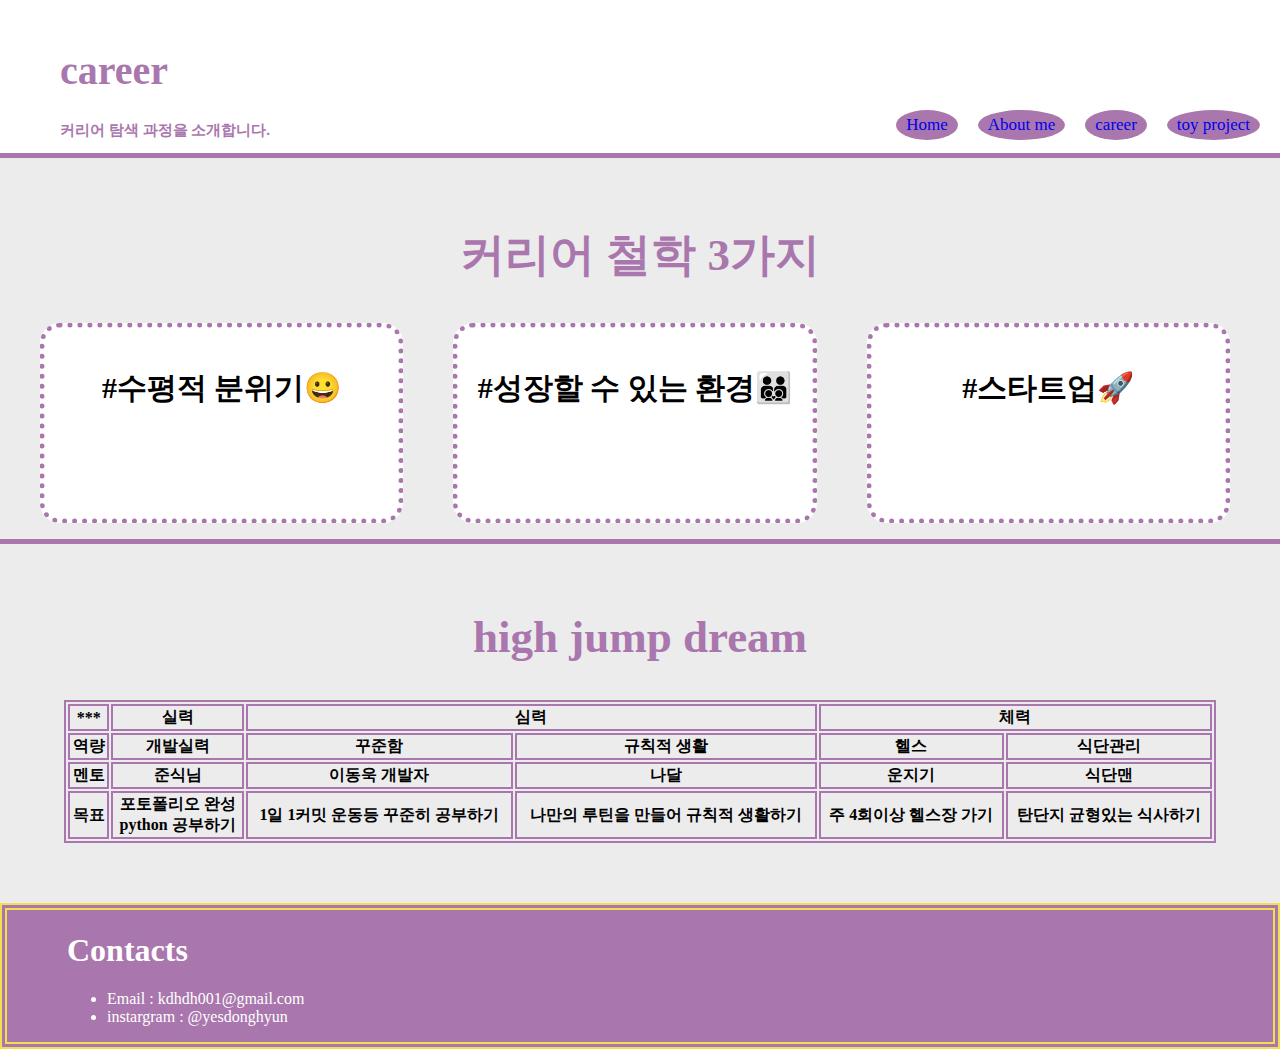
==== career.html @ ac41c767 "First Version" ====
<!DOCTYPE html>
<html lang="en">
  <head>
    <title>About Donghyun</title>
    <meta charset="UTF-8" />
    <link href="career.css" rel="stylesheet" />
  </head>
  <body>
    <header>
            <div class="title">
                <h1>career</h1>
		        <h2>커리어 탐색 과정을 소개합니다.</h2>
                <nav class="title_right">
                    <ul class="topnav">
                        <li><a href="index.html">Home</a></li>
                        <li><a href="about me.html">About me</a></li>
                        <li><a href="career.html">career</a></li>
                        <li><a href="toy project.html">toy project</a></li>
                    </ul>
                </nav>
            </div>    
    </header>
    <div class="small_title"><h2>커리어 철학 3가지</h2></div>
    <section>
        <ul>
          <li id="mood"><h4>#수평적 분위기😀</h4></li>
          <li id="environment"><h4>#성장할 수 있는 환경👨‍👨‍👦‍👦</h4></li>
          <li id="startUp"><h4>#스타트업🚀</h4></li>
        </ul>
        <div id="moodPosition" class="hide">
          <div class="contentBoxWrapper">
            <div class="contentBox">
              <div id="moodCloseBtn" class="closeBtn">X</div>
              <h1>#수평적 분위기😀</h1>
              <p>
                저는 억압되고 수직적인 분위기에서 생활 했을 때 제가 가진 100%의 능률이 나오지 않습니다. 그렇기 때문에 복장 뿐 아니라 분위기 자체가 자유롭고 수평적이며 서로 의견을 자유롭게 공유할 수 있는 분위기의 회사를 가고 싶습니다.
              </p>
            </div>
          </div>
        </div>  
        <div id="environmentPosition" class="hide">
          <div class="contentBoxWrapper">
            <div class="contentBox">
              <div id="environmentCloseBtn" class="closeBtn">X</div>
              <h1>#성장할 수 있는 환경👨‍👨‍👦‍👦</h1>
              <p>
                단순히 같은 일을 반복하는 것이 아니라 새로운 것을 배우고 성장 할 수 있는 환경인 회사를 선호합니다. 
              </p>
            </div>
          </div>
        </div>  
        <div id="startUpPosition" class="hide">
          <div class="contentBoxWrapper">
            <div class="contentBox">
              <div id="startUpCloseBtn" class="closeBtn">X</div>
              <h1>#스타트업🚀</h1>
              <p>
                큰 회사만큼의 워라벨, 복지등이 없어도 일하면서 다양한 기술들을 배우고 같이 성장해 나갈 수 있는 스타트업 또한 매력적이라고 생각합니다. 
              </p>
            </div>
          </div>
        </div>  
    </section>  
    <div class="small_title"><h2>high jump dream</h2></div>
    <section class="career_table">
        <table>
          <tr>
            <th>***</th>
            <td colspan="2">실력</td>
            <td colspan="2">심력</td>
            <td colspan="2">체력</td>
          </tr>
          <tr>
            <th>역량</th>
            <td colspan="2">개발실력</td>
            <td>꾸준함</td>
            <td>규칙적 생활</td>
            <td>헬스</td>
            <td>식단관리</td>
          </tr>
          <tr>
            <th>멘토</th>
            <td colspan="2">준식님</td>
            <td>이동욱 개발자</td>
            <td>나달</td>
            <td>운지기</td>
            <td>식단맨</td>
          </tr>
          <tr>
            <th>목표</th>
            <td colspan="2">포토폴리오 완성<br>
                python 공부하기</td>
            <td>1일 1커밋 운동등 꾸준히 공부하기</td>
            <td>나만의 루틴을 만들어 규칙적 생활하기</td>
            <td>주 4회이상 헬스장 가기</td>
            <td>탄단지 균형있는 식사하기</td>
          </tr>
        </table>
    </section>
    
    <footer>
      <h1>Contacts</h1>
      <ul>
          <li>Email : kdhdh001@gmail.com</li>
          <li>instargram : @yesdonghyun</li>
      </ul>
    </footer>
    <script src="career.js"></script>
  </body>
</html>
---- career.css ----
/* 공통 적용 */
* {
    box-sizing: border-box;
}

body {
    margin: 0px;
    background-color: #ececec;
}

nav ul {
    list-style:none;
}

a {
    text-decoration: none;
}

/* header 적용 */

header {
    padding: 20px 20px 1px 60px;
    font-size: 20px;
    background-color: white;

}

header h2 {
    font-size: 15px;
}


.title {
    position: relative;
    color: #a977ad;
}

.title_right {
    position: absolute;
    right: 0;
    bottom: 0;
    color: #ececec;
}
.topnav {
    display: flex;
    gap: 20px;
    font-size: 17px;
    margin-bottom: 0px;
}

.topnav li{
    
    background-color: #a977ad; 
    border: none;
    color: #ececec;
    padding: 5px 10px;
    text-align: center;
    text-decoration: none;
    border-radius: 50%;

}

.topnav a:visited{  
    color: #ececec; 
}

/* header footer 사이 */

 /* 커리어 키워드 3가지 */
.small_title{
    font-size: 30px;
    text-align: center;
    padding-top: 30px;
    border-top: 5px solid #a977ad;
    color:#a977ad;
}

section ul{
    list-style:none;
    display: flex;


}
section li{
    font-size:30px; 
    width: 100%;
    height: 200px;
    margin-right: 50px;
    justify-content: center;
    align-items: center;
    text-align: center;
    font-family: bold;
    background-color: #ffffff;
    border-radius: 20px;
    border: 5px dotted #a977ad;
    
}
/* 자바스크립트 활용 동적 */

#moodPosition {
    position: fixed;
    top: 0;
    right: 0;
    bottom: 0;
    left: 0;
    z-index: 7;
    background-color: rgba(0, 0, 0, 0.7);
}

#environmentPosition {
    position: fixed;
    top: 0;
    right: 0;
    bottom: 0;
    left: 0;
    z-index: 7;
    background-color: rgba(0, 0, 0, 0.7);
}

#startUpPosition {
    position: fixed;
    top: 0;
    right: 0;
    bottom: 0;
    left: 0;
    z-index: 7;
    background-color: rgba(0, 0, 0, 0.7);
}

.contentBoxWrapper {
    width: 100vw;
    height: 100vh;
    display: flex;
    justify-content: center;
    align-items: center;
}

.contentBox {
    width: 450px;
    height: 320px;
    padding: 20px 30px;
    background-color: white;
    color: black;
    border-radius: 20px;
    border: 5px double #a977ad;
}

.closeBtn {
    text-align: right;
    font-size: 30px;
    cursor: pointer;
}

.show {
    display: block;
}

.hide {
    display: none;
}

/* high jump dream */

.career_table table {  
    width: 90%;
    margin: 0 auto 20px;
    margin-bottom: 60px;
}


table, th, td {
    border:2px solid #a977ad;
    text-align: center;
    font-weight: bold;
}




/* footer 적용 */


footer {
    background-color: #a977ad;
    border: 7px  double #F3DE50;
    padding-left: 60px;
    color: white;
   
}
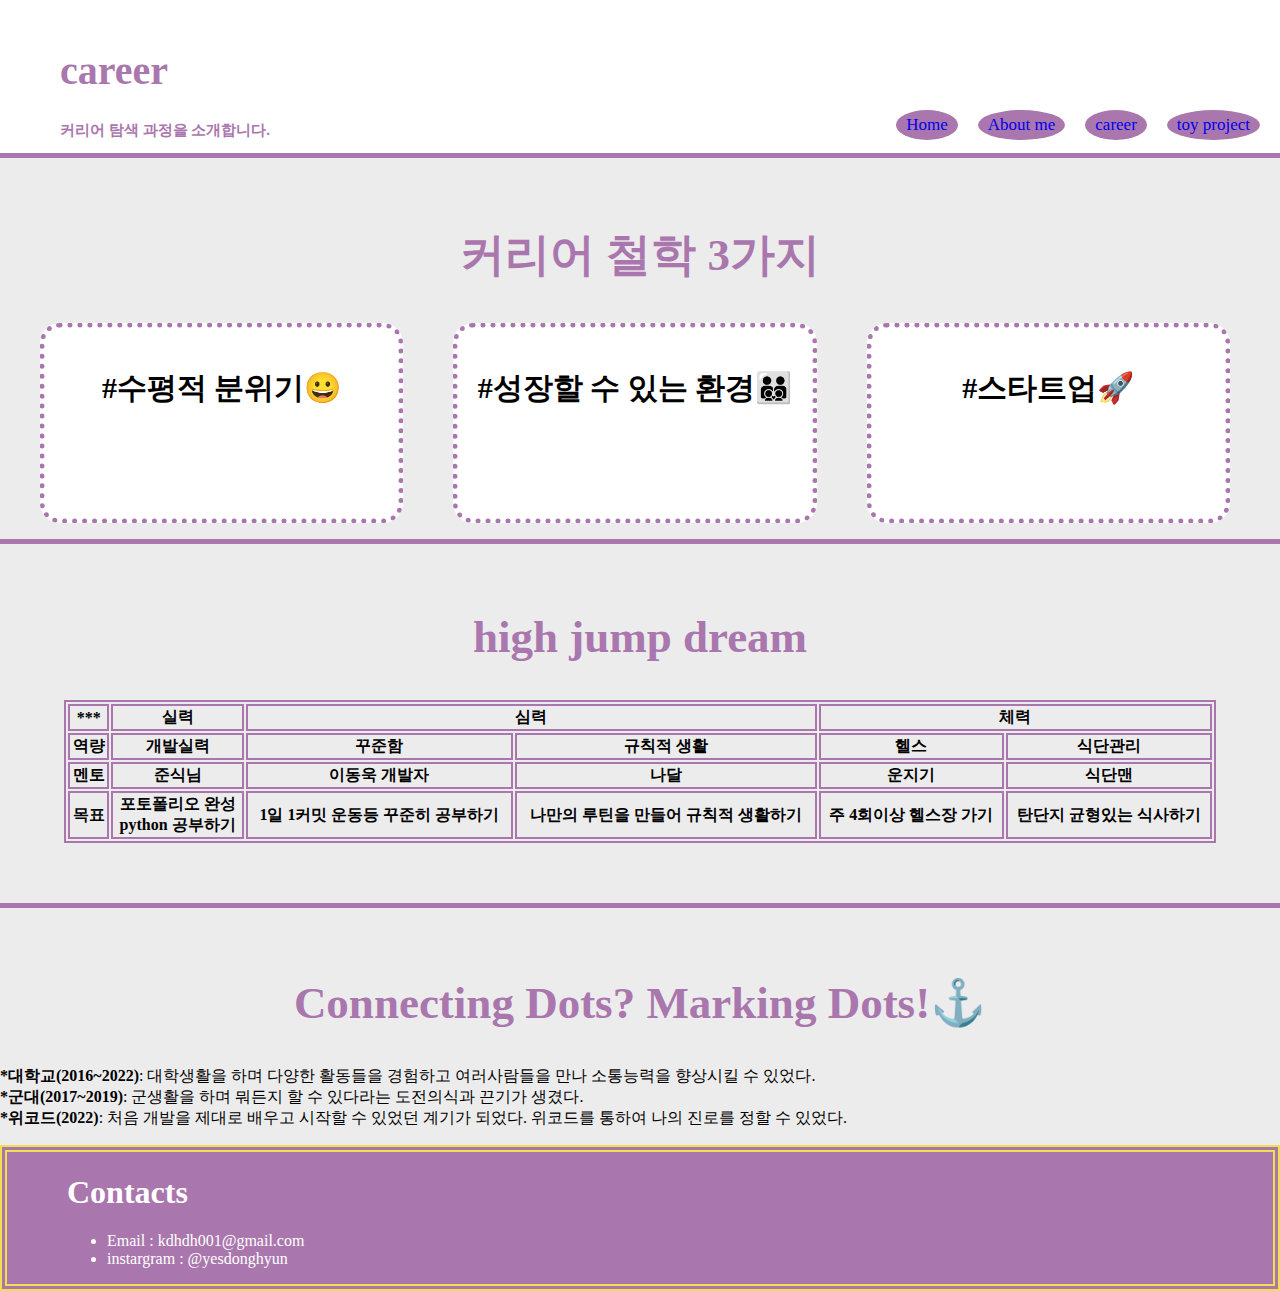
==== commit 2b8bd55a: "ㄹ" ====
--- a/career.html
+++ b/career.html
@@ -97,6 +97,15 @@
           </tr>
         </table>
     </section>
+    <div class="small_title"><h2>Connecting Dots? Marking Dots!⚓</h2></div>
+    <section>
+      <div class="dots_wrapper">
+        <p>
+          <strong>*대학교(2016~2022)</strong>: 대학생활을 하며 다양한 활동들을 경험하고 여러사람들을 만나 소통능력을 향상시킬 수 있었다. <br>
+          <strong>*군대(2017~2019)</strong>: 군생활을 하며 뭐든지 할 수 있다라는 도전의식과 끈기가 생겼다.<br>
+          <strong>*위코드(2022)</strong>: 처음 개발을 제대로 배우고 시작할 수 있었던 계기가 되었다. 위코드를 통하여 나의 진로를 정할 수 있었다.<br>
+        </p>
+      </section>
     
     <footer>
       <h1>Contacts</h1>
@@ -108,4 +117,4 @@
     <script src="career.js"></script>
   </body>
 </html>
-    +    
